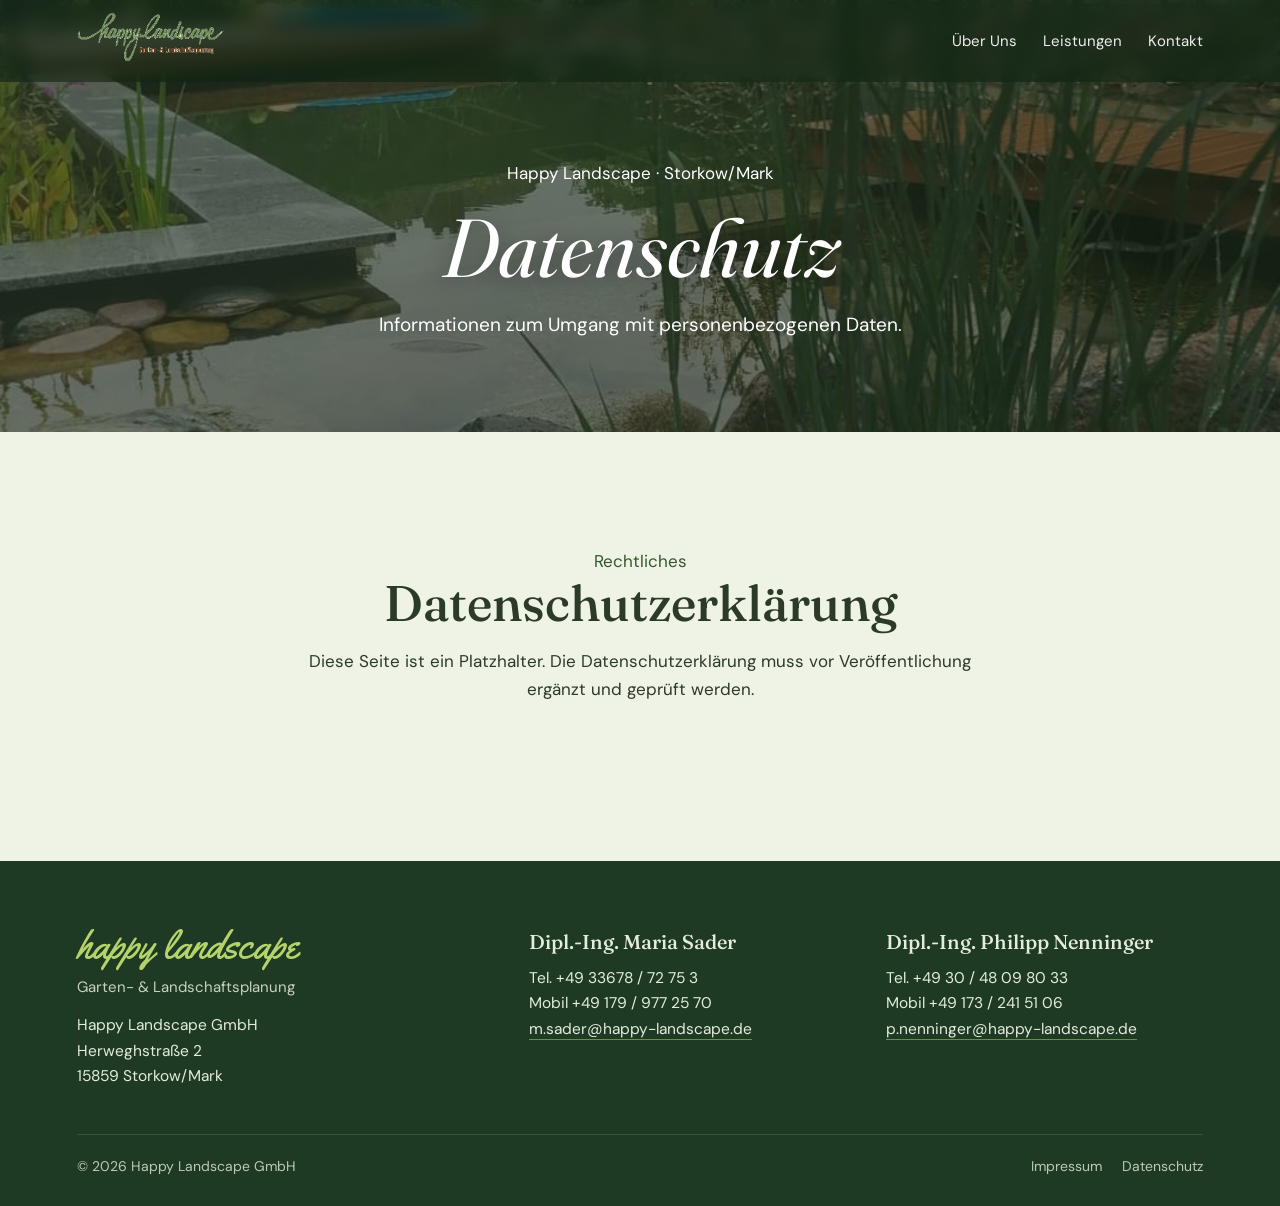
==== datenschutz.html @ b9843138 "Initial Push" ====
<!DOCTYPE html>
<html lang="de">

<head>
  <meta charset="utf-8">
  <meta name="viewport" content="width=device-width, initial-scale=1, viewport-fit=cover">
  <meta name="description" content="Datenschutzhinweise von Happy Landscape GmbH.">
  <title>Datenschutz | Happy Landscape</title>
  <link rel="stylesheet"
    href="https://fonts.googleapis.com/css2?family=Yellowtail&family=Fraunces:ital,opsz,wght@0,9..144,500;1,9..144,400&family=DM+Sans:wght@400;500;700&display=swap">
  <link rel="stylesheet" href="css/root.css">
  <link rel="stylesheet" href="css/impressum.css">
</head>

<body>
  <site-header></site-header>

  <main>
    <section class="legal-hero">
      <div class="legal-hero__content">
        <div class="eyebrow">Happy Landscape · Storkow/Mark</div>
        <h1>Datenschutz</h1>
        <p>Informationen zum Umgang mit personenbezogenen Daten.</p>
      </div>
    </section>

    <section class="legal-content" aria-labelledby="legal-heading">
      <div class="legal-content__inner">
        <div class="legal-intro">
          <div class="eyebrow">Rechtliches</div>
          <h2 id="legal-heading">Datenschutzerklärung</h2>
          <p>Diese Seite ist ein Platzhalter. Die Datenschutzerklärung muss vor Veröffentlichung ergänzt und geprüft werden.</p>
        </div>
      </div>
    </section>
  </main>

  <site-footer></site-footer>

  <script src="js/root.js"></script>
</body>

</html>
---- css/root.css ----
/* root.css: global styles shared by every page (tokens, reset, base type, header, buttons, sections, footer) */
:root {
    --bg: #fcfdf9;
    --tx: #2c3a28;
    --g: #35572a;
    --lg: #6b8f47;
    --soft: #eef3e6;
    --card: #fff;
    --line: #c9d8bb;
    --ft: #1f3a24
}

@media(prefers-color-scheme:dark) {
    :root:not([data-theme="light"]) {
        --bg: #121a10;
        --tx: #e4ecdb;
        --g: #b5d36b;
        --soft: #1a2517;
        --card: #202d1c;
        --line: #34452e;
        --ft: #0d150c
    }
}

:root[data-theme="dark"] {
    --bg: #121a10;
    --tx: #e4ecdb;
    --g: #b5d36b;
    --soft: #1a2517;
    --card: #202d1c;
    --line: #34452e;
    --ft: #0d150c
}

/* reset and base */
*,
*:before,
*:after {
    box-sizing: border-box
}

html {
    scroll-behavior: smooth;
    scroll-padding-top: 70px
}

body {
    margin: 0;
    background: var(--bg);
    color: var(--tx);
    font-family: 'DM Sans', system-ui, sans-serif;
    line-height: 1.65;
    font-size: 17px
}

img,
svg {
    max-width: 100%
}

a {
    color: inherit
}

:focus-visible {
    outline: 3px solid #f2c94c;
    outline-offset: 3px
}

h1,
h2,
h3 {
    font-family: Fraunces, serif;
    font-weight: 500;
    margin: 0 0 16px
}

h2 {
    font-size: clamp(30px, 4vw, 50px);
    line-height: 1.12
}

.container {
    max-width: 1240px;
    margin: 0 auto
}

.logo {
    font-family: Yellowtail, cursive;
    font-size: 32px;
    line-height: 1;
    height: 50px;
}

/* header */
header {
    position: fixed;
    top: 0;
    left: 0;
    right: 0;
    z-index: 10;
    display: flex;
    justify-content: space-between;
    align-items: center;
    gap: 16px;
    padding: calc(12px + env(safe-area-inset-top, 0px)) 6vw 12px;
    background: rgba(14, 36, 18, .55);
    backdrop-filter: blur(8px);
    -webkit-backdrop-filter: blur(8px);
    color: #fff
}

header nav {
    display: flex;
    gap: 26px;
    font-size: 15px
}

header nav a {
    text-decoration: none;
    opacity: .92
}

header nav a:hover {
    opacity: 1;
    text-decoration: underline;
    text-underline-offset: 5px
}

/* buttons */
.btn {
    display: inline-block;
    text-decoration: none;
    padding: 14px 30px;
    font-weight: 500;
    letter-spacing: .02em;
    margin: 5px
}

.btn:hover {
    transform: translateY(-2px)
}

/* sections */
section {
    padding: clamp(56px, 9vw, 120px) 6vw
}

/* footer */
site-footer {
    display: block
}

footer {
    background: var(--ft);
    color: #e4ecdb;
    padding: 64px 6vw calc(28px + env(safe-area-inset-bottom, 0px))
}

.fg {
    display: grid;
    grid-template-columns: 1.3fr 1fr 1fr;
    gap: 40px;
    max-width: 1240px;
    margin: 0 auto
}

footer .logo {
    color: #b5d36b;
    font-size: 40px
}

footer .s {
    font-size: 15px;
    opacity: .85;
    margin-bottom: 14px
}

footer h3 {
    font-size: 20px;
    margin: 0 0 8px
}

footer p {
    margin: 0;
    font-size: 15.5px
}

footer a {
    text-decoration: none;
    border-bottom: 1px solid #6b8f47
}

.bar {
    max-width: 1240px;
    margin: 44px auto 0;
    padding-top: 20px;
    border-top: 1px solid #3c5a40;
    display: flex;
    justify-content: space-between;
    gap: 16px;
    flex-wrap: wrap;
    font-size: 14px;
    opacity: .8
}

.bar nav {
    display: flex;
    gap: 20px
}

.bar a {
    border: 0
}

/* responsive and motion */
@media(max-width:820px) {
    .fg {
        grid-template-columns: 1fr
    }

    header nav {
        gap: 14px;
        font-size: 14px
    }

    .logo {
        font-size: 28px
    }
}

@media(max-width:480px) {
    header .logo {
        display: none
    }

    header {
        justify-content: center
    }
}

@media(prefers-reduced-motion:reduce) {
    html {
        scroll-behavior: auto
    }
}
---- css/impressum.css ----
/* impressum.css: styles for the legal information page. Load after root.css. */
.legal-hero {
    min-height: 48vh;
    display: flex;
    align-items: center;
    justify-content: center;
    text-align: center;
    color: #fff;
    padding: 140px 6vw 72px;
    background:
        linear-gradient(rgba(10, 30, 12, .58), rgba(10, 30, 12, .52)),
        url("../data/photos/start/start.jpg") center 48% / cover no-repeat;
}

.legal-hero__content {
    max-width: 760px;
}

.legal-hero h1 {
    font-weight: 400;
    font-style: italic;
    font-size: clamp(44px, 7vw, 82px);
    line-height: 1.05;
    margin: 18px 0;
    text-shadow: 0 2px 24px rgba(0, 0, 0, .35);
}

.legal-hero p {
    margin: 0;
    font-size: 19px;
}

.legal-content {
    background: var(--soft);
}

.legal-content__inner {
    max-width: 1100px;
    margin: 0 auto;
}

.legal-intro {
    max-width: 680px;
    margin: 0 auto 42px;
    text-align: center;
}

.legal-intro .eyebrow {
    color: var(--g);
}

.legal-intro p {
    margin: 0;
}

.legal-grid {
    display: grid;
    grid-template-columns: repeat(2, minmax(0, 1fr));
    gap: 20px;
}

.legal-card {
    padding: 28px;
    background: var(--card);
    border-top: 3px solid var(--lg);
}

.legal-card h3 {
    margin: 0 0 14px;
    color: var(--g);
    font-size: 23px;
}

.legal-card p {
    margin: 0 0 14px;
}

.legal-card p:last-child {
    margin-bottom: 0;
}

.legal-card address {
    margin-bottom: 16px;
    font-style: normal;
}

.legal-card a {
    text-decoration-color: var(--lg);
    text-underline-offset: 3px;
}

@media(max-width:640px) {
    .legal-hero {
        min-height: 42vh;
    }

    .legal-grid {
        grid-template-columns: 1fr;
    }

    .legal-card {
        padding: 24px;
    }
}
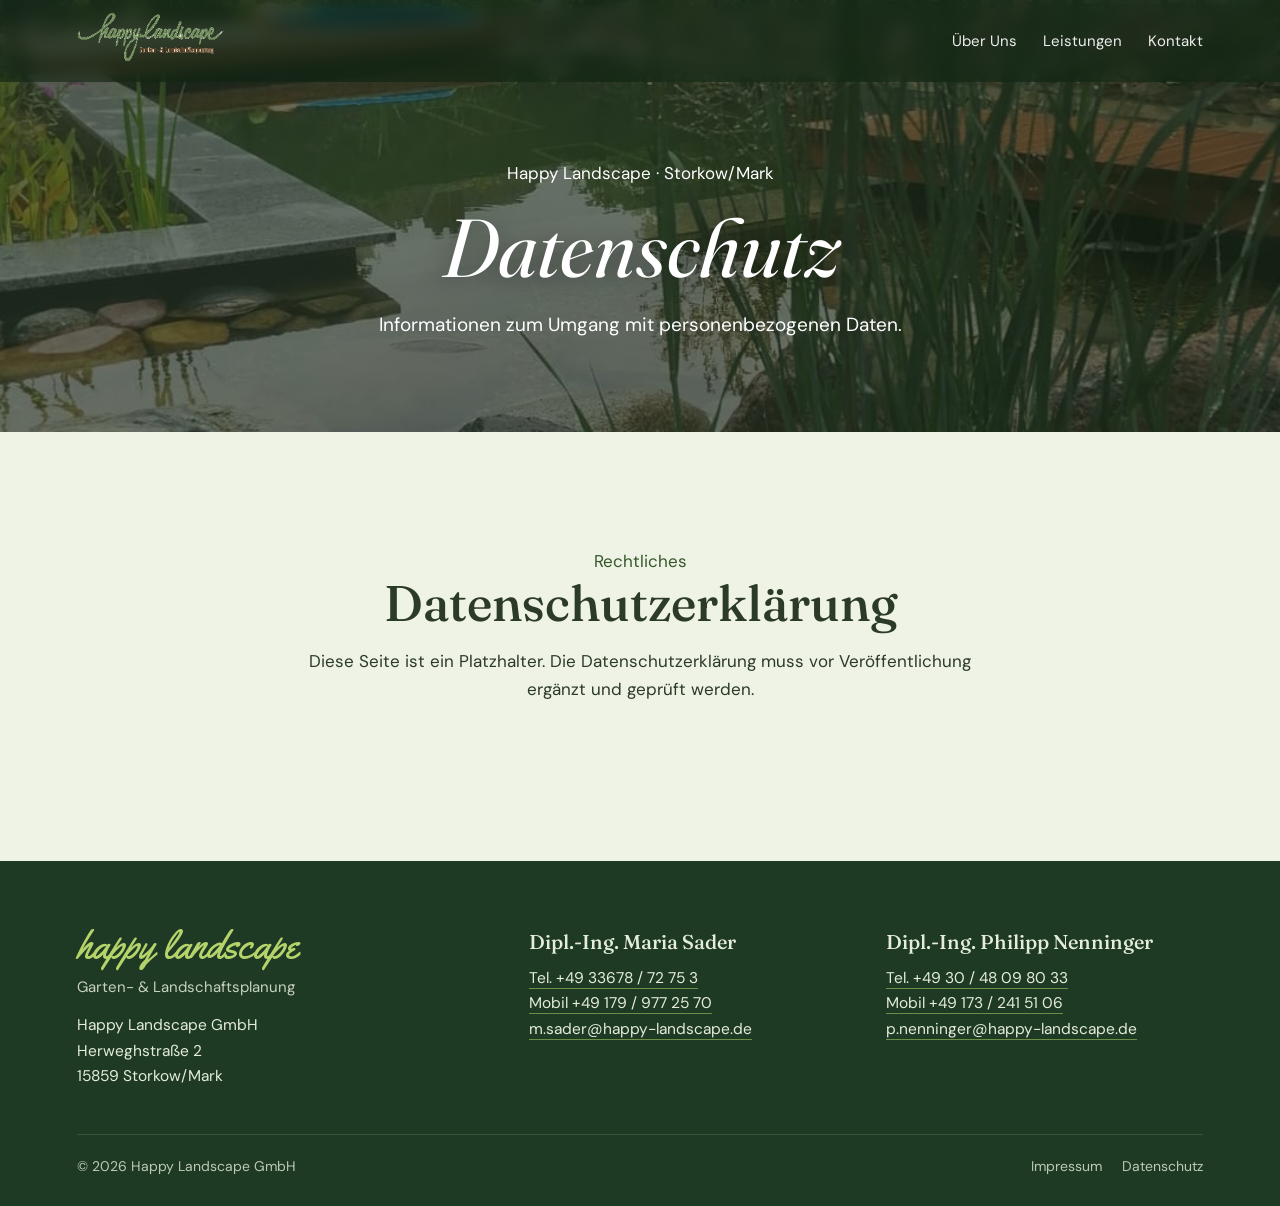
==== commit 2eb990b9: "Finished the site and made verything configurable through decap CMS" ====
--- a/datenschutz.html
+++ b/datenschutz.html
@@ -4,32 +4,32 @@
 <head>
   <meta charset="utf-8">
   <meta name="viewport" content="width=device-width, initial-scale=1, viewport-fit=cover">
-  <meta name="description" content="Datenschutzhinweise von Happy Landscape GmbH.">
-  <title>Datenschutz | Happy Landscape</title>
+  <meta name="description" content="Datenschutzhinweise von Happy Landscape GmbH." data-cms-description="meta.description">
+  <title data-cms-text="meta.title">Datenschutz | Happy Landscape</title>
   <link rel="stylesheet"
     href="https://fonts.googleapis.com/css2?family=Yellowtail&family=Fraunces:ital,opsz,wght@0,9..144,500;1,9..144,400&family=DM+Sans:wght@400;500;700&display=swap">
   <link rel="stylesheet" href="css/root.css">
   <link rel="stylesheet" href="css/impressum.css">
 </head>
 
-<body>
+<body data-cms-content-file="data/datenschutz/seite.json">
   <site-header></site-header>
 
   <main>
     <section class="legal-hero">
       <div class="legal-hero__content">
-        <div class="eyebrow">Happy Landscape · Storkow/Mark</div>
-        <h1>Datenschutz</h1>
-        <p>Informationen zum Umgang mit personenbezogenen Daten.</p>
+        <div class="eyebrow" data-cms-text="hero.eyebrow">Happy Landscape · Storkow/Mark</div>
+        <h1 data-cms-text="hero.title">Datenschutz</h1>
+        <p data-cms-text="hero.description">Informationen zum Umgang mit personenbezogenen Daten.</p>
       </div>
     </section>
 
     <section class="legal-content" aria-labelledby="legal-heading">
       <div class="legal-content__inner">
         <div class="legal-intro">
-          <div class="eyebrow">Rechtliches</div>
-          <h2 id="legal-heading">Datenschutzerklärung</h2>
-          <p>Diese Seite ist ein Platzhalter. Die Datenschutzerklärung muss vor Veröffentlichung ergänzt und geprüft werden.</p>
+          <div class="eyebrow" data-cms-text="content.eyebrow">Rechtliches</div>
+          <h2 id="legal-heading" data-cms-text="content.heading">Datenschutzerklärung</h2>
+          <p data-cms-text="content.description">Diese Seite ist ein Platzhalter. Die Datenschutzerklärung muss vor Veröffentlichung ergänzt und geprüft werden.</p>
         </div>
       </div>
     </section>
--- a/css/impressum.css
+++ b/css/impressum.css
@@ -9,7 +9,7 @@
     padding: 140px 6vw 72px;
     background:
         linear-gradient(rgba(10, 30, 12, .58), rgba(10, 30, 12, .52)),
-        url("../data/photos/start/start.jpg") center 48% / cover no-repeat;
+        url("../images/uploads/start.jpg") center 48% / cover no-repeat;
 }
 
 .legal-hero__content {
